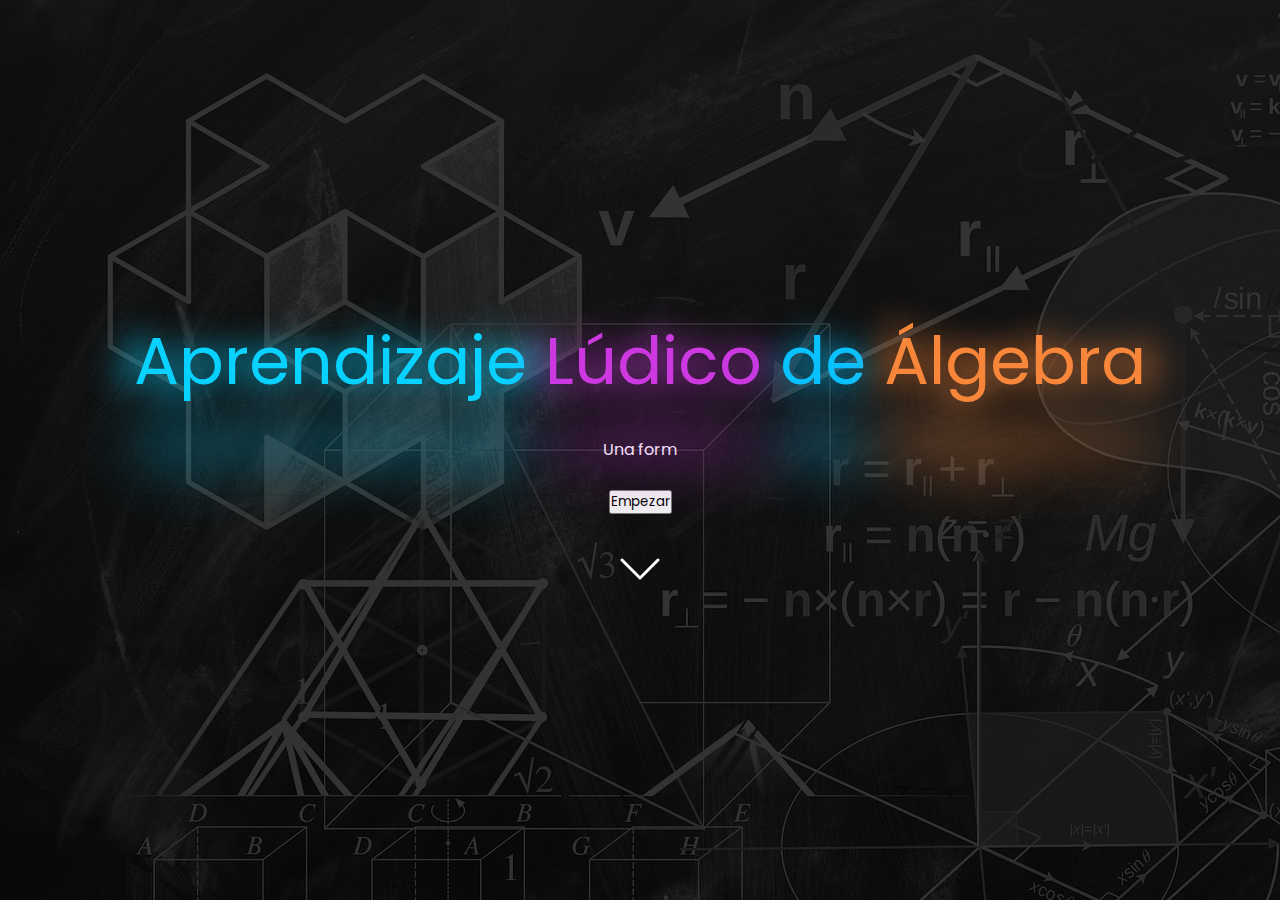
==== index.html @ 53b59df4 "Add files via upload" ====
<!DOCTYPE html>
<html lang="es">

<head>
  <meta charset="UTF-8" />
  <meta http-equiv="X-UA-Compatible" content="IE=edge" />
  <meta name="viewport" content="width=device-width, initial-scale=1.0" />

  
  <link rel="stylesheet" href="style.css" />
  <link rel="preconnect" href="https://fonts.googleapis.com">
  <link rel="preconnect" href="https://fonts.gstatic.com" crossorigin>
  <link href="https://fonts.googleapis.com/css2?family=Poppins&display=swap" rel="stylesheet">
  <link href="https://cdn.jsdelivr.net/npm/bootstrap@5.2.2/dist/css/bootstrap.min.css" rel="stylesheet"
    integrity="sha384-Zenh87qX5JnK2Jl0vWa8Ck2rdkQ2Bzep5IDxbcnCeuOxjzrPF/et3URy9Bv1WTRi" crossorigin="anonymous" />
  <script src="https://cdn.jsdelivr.net/npm/bootstrap@5.2.2/dist/js/bootstrap.bundle.min.js"></script>
  <title>Aprendizaje Lúdico de Álgebra</title>
</head>

<body>
<div id="preloader">
  
</div>

  <header id="Cover" class="slide">
<!--
    <h1 id="Title">
      <span>Aprendizaje Lúdico de Álgebra</span>
    </h1>
    -->
    <div class="container">
      <span style="--l: 'Aprendizaje';">Aprendizaje </span>
      <span style="--l: 'Lúdico';">Lúdico </span>
      <span style="--l: 'de';">de </span>
      <span style="--l: 'Álgebra';">Álgebra</span>
    </div>
    <p id="CoverText">Una forma sencilla de aprender</p>
    <a href="./NotFound.html">    <button type="button" class="btn btn-outline-info btn-lg">Empezar</button></a>

    <a href="#Content" class="next" id="down_arrow">   
      <svg xmlns="http://www.w3.org/2000/svg" width="16" height="16" fill="currentColor" class="bi bi-chevron-down" viewBox="0 0 16 16">
        <path fill-rule="evenodd" d="M1.646 4.646a.5.5 0 0 1 .708 0L8 10.293l5.646-5.647a.5.5 0 0 1 .708.708l-6 6a.5.5 0 0 1-.708 0l-6-6a.5.5 0 0 1 0-.708z"/>
      </svg>
    </a>

  </header>

  <div id="Content" class="slide">
    <div class="container-fluid p-4 d-flex justify-content-center align-items-center text-dark" id="ContentTitle">
      <p class="h2 my-3">Contenido</p>
      <a href="#Cover" class="back">   
        <svg xmlns="http://www.w3.org/2000/svg" width="45" height="30" fill="currentColor" class="bi bi-arrow-up-circle-fill" viewBox="0 0 16 16">
          <path d="M16 8A8 8 0 1 0 0 8a8 8 0 0 0 16 0zm-7.5 3.5a.5.5 0 0 1-1 0V5.707L5.354 7.854a.5.5 0 1 1-.708-.708l3-3a.5.5 0 0 1 .708 0l3 3a.5.5 0 0 1-.708.708L8.5 5.707V11.5z"/>
        </svg>
      </a>
    </div>

    <div class="row text-light" id="Sb1">
      <div class="col-md-6 p-4 my-2 d-flex justify-content-center align-items-center">
        <p class="h3">Introducción al álgebra</p>
      </div>
      <div class="col-md-6 p-4 my-2 d-flex justify-content-center" id="content-text">
        <p>
          Lorem ipsum dolor sit amet, consectetur adipisicing elit. Adipisci sed
          unde magnam quo perferendis aperiam. <br />
          <br />
          <a href="./Tema1.html" class="btn btn-light" id="contentButton"><span>Ir a la lección</span></a>
        </p>
      </div>
    </div>

    <div class="row text-light" id="Sb2">
      <div class="col-md-6 p-4 my-2 d-flex justify-content-center align-items-center">
        <p class="h3">Elementos de una expresión algebraica</p>
      </div>
      <div class="col-md-6 p-4 my-2 d-flex justify-content-center" id="content-text">
        <p>
          Lorem ipsum dolor sit amet, consectetur adipisicing elit. Adipisci sed
          unde magnam quo perferendis aperiam. <br />
          <br />
          <a href="./Tema1.html" class="btn btn-light disabled" id="contentButton"><span>Ir a la lección</span></a>
        </p>
      </div>
    </div>

    <div class="row text-light" id="Sb3">
      <div class="col-md-6 p-4 my-2 d-flex justify-content-center align-items-center">
        <p class="h3">Traducción de expresiones algebraicas</p>
      </div>
      <div class="col-md-6 p-4 my-2 d-flex justify-content-center" id="content-text">
        <p>
          Lorem ipsum dolor sit amet, consectetur adipisicing elit. Adipisci sed
          unde magnam quo perferendis aperiam. <br />
          <br />
          <a href="./Tema1.html" class="btn btn-light disabled" id="contentButton"><span>Ir a la lección</span></a>
        </p>
      </div>
    </div>
  </div>

<script>
  function typeEffect(element, speed) {
    var text = element.innerHTML;
    element.innerHTML = "";
     var i = 0;

     var timer = setInterval(function() {
    if (i < text.length) {
      element.append(text.charAt(i));
      i++;
    } else {
      clearInterval(timer);
    }
  }, speed);
}


// application
var speed = 75;
var p = document.querySelector('#CoverText');



// type affect to body
setTimeout(function(){
  p.style.display = "inline-block";
  typeEffect(p, speed);
});


</script>

<script>

var loader = document.getElementById("preloader");

window.addEventListener("load", function(){
  loader.style.display = "none";

})

</script>

</body>

</html>
---- style.css ----
* {
  padding: 0;
  margin: 0;
  font-family: 'Poppins', sans-serif;
}

#preloader{
  background: #00171f url(./assets/preloader1.gif) no-repeat center center;
  height: 100vh;
  width: 100%;
  position: fixed;
  z-index: 100;
}



/*-------------------------Portada---------------------------------*/
#Cover {
  background: url(./assets/Fondo\ 2.jpg) rgba(0, 0, 0, 0.8);
  background-blend-mode: darken;
  height: calc(100vh - 40px);
  color: rgb(255, 255, 255);
  display: flex;
  justify-content: center;
  align-items: center;
  flex-direction: column;
  height: 100vh;
  margin-top: 0px;
  margin-bottom: 0px;
  margin-left: 0px;
  margin-right: 0px;
  position: absolute;
  overflow: hidden;
  top: 0;
}

#Title {
  /*background-color: rgba(255, 255, 255, 0.06);*/
  font-size: 400%;
  /*font-weight: 900;*/
  text-align: center;
  margin-top: 5%;
}
.container{
  text-align: center;
}

.container span{
  font-size: 50pt;
  position: relative;
  cursor: pointer;
  transition: all 300ms ease-in-out;
}

.container span::before{
  content: var(--l);
  position: absolute;
  transform: scale(1.1);
  filter: blur(15px);
}

.container span::after{
  content: var(--l);
  position: absolute;
  top: 80%;
  left: 0;
  filter: blur(30px);
  transform: rotateX('50deg');
}

.container span:hover{
  filter: contrast(500%);
}

.container span:nth-child(1){
  color: #09d2ff;
}
.container span:nth-child(2){
  color: #cd39e1;
}
.container span:nth-child(3){
  color: #09c2ff;
}
.container span:nth-child(4){
  color: #f8873b;
}

#CoverText {
  /*background-color: transparent;
  background-color: rgba(255, 255, 255, 0.06);*/
  width: 30%;
  text-align: center;
  padding: 2%;
  /*font-weight: 800;*/
}

#StartButton {
  /*background-color: transparent;
  background-color: rgba(255, 255, 255, 0.06);
  border: transparent;*/
  color: black;
  font-size: larger;
  padding: 10px 10px;
  margin-top: 10px;
}

#down_arrow {
  transform: scale(3);
  background-color: transparent;
  margin-top: 50px;
  color: #ffffff;
}

#down_arrow:hover {
  cursor: pointer;
}

#collapsibleNavbar{
  text-align: center;
}
/*--------------------------------------------Sección de Contenido------------------------------------------*/
#Content{
  background: #ffffff;
}

#Sb1{
  background: #00171f;
}

#Sb2{
  background-color: #003459;
}

#Sb3{
  background-color: #007ea7;
}

#contentButton {
  border-radius: 15px;
  background-color: #ffffff;
  border: none;
  color: negro;
  text-align: center;
  font-size: 18px;
  padding: 12px;
  width: 200px;
  transition: all 0.5s;
  cursor: pointer;
  margin: 2px;
}

#contentButton span {
  cursor: pointer;
  display: inline-block;
  position: relative;
  transition: 0.5s;
}

#contentButton span:after {
  content: '\00bb';
  position: absolute;
  opacity: 0;
  top: 0;
  right: -20px;
  transition: 0.5s;
}

#contentButton:hover span {
  padding-right: 25px;
}

#contentButton:hover span:after {
  opacity: 1;
  right: 0;
}

.slide{
  position: relative;
  width: 100%;
  height: 0;
  overflow: hidden;
  -webkit-transition: all 700ms ease-out;
  -moz-transition: all 700ms ease-out;
  transition: all 700ms ease-out;
}

.slide:target{
  height: 100vh;
}


.back{
  color: rgb(0, 0, 0);
}
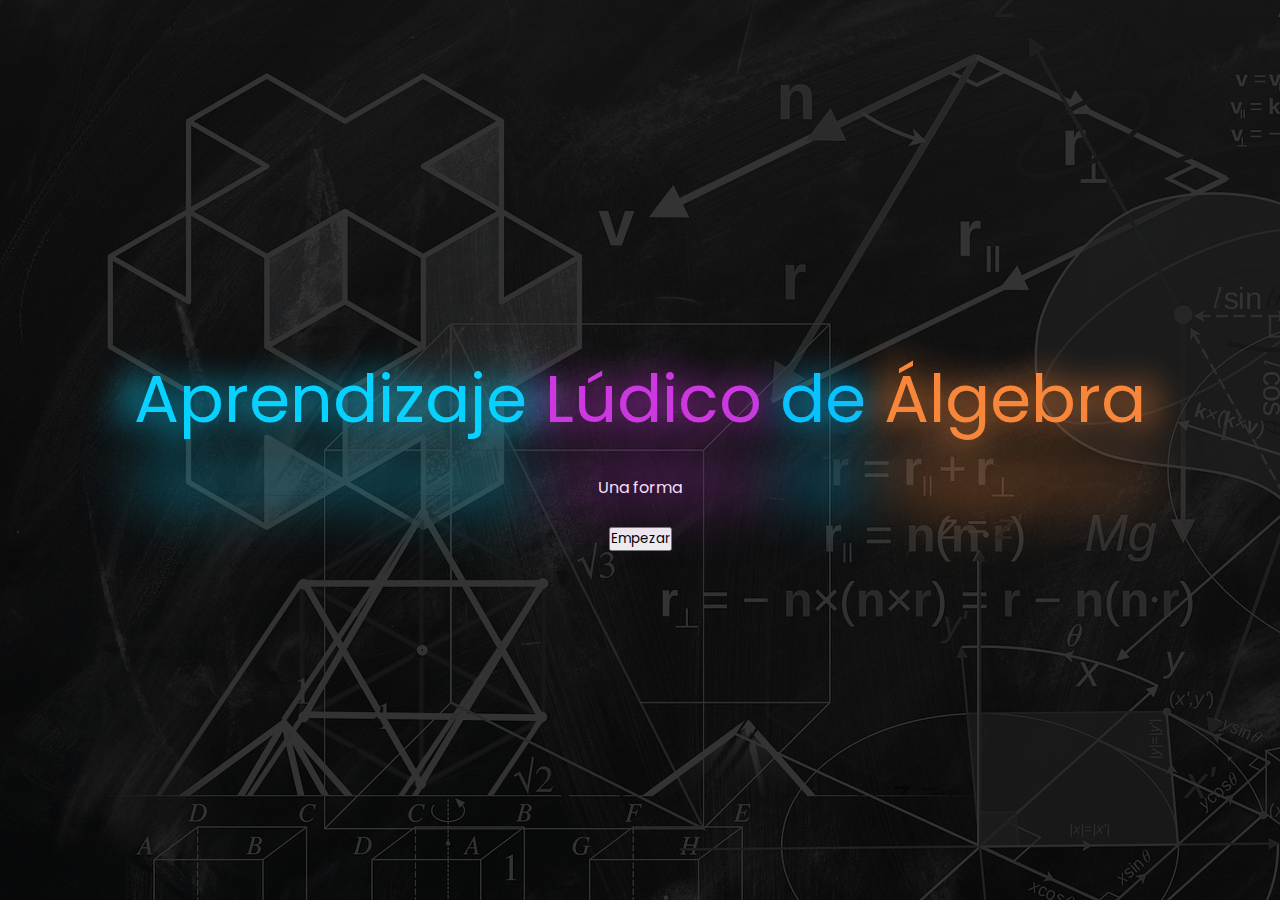
==== commit c794b977: "Add files via upload" ====
--- a/index.html
+++ b/index.html
@@ -35,13 +35,13 @@
       <span style="--l: 'Álgebra';">Álgebra</span>
     </div>
     <p id="CoverText">Una forma sencilla de aprender</p>
-    <a href="./NotFound.html">    <button type="button" class="btn btn-outline-info btn-lg">Empezar</button></a>
+    <a href="#Content">    <button type="button" class="btn btn-outline-info btn-lg">Empezar</button></a>
 
-    <a href="#Content" class="next" id="down_arrow">   
+    <!--<a href="#Content" class="next" id="down_arrow">   
       <svg xmlns="http://www.w3.org/2000/svg" width="16" height="16" fill="currentColor" class="bi bi-chevron-down" viewBox="0 0 16 16">
         <path fill-rule="evenodd" d="M1.646 4.646a.5.5 0 0 1 .708 0L8 10.293l5.646-5.647a.5.5 0 0 1 .708.708l-6 6a.5.5 0 0 1-.708 0l-6-6a.5.5 0 0 1 0-.708z"/>
       </svg>
-    </a>
+    </a>-->
 
   </header>
 
@@ -56,13 +56,12 @@
     </div>
 
     <div class="row text-light" id="Sb1">
-      <div class="col-md-6 p-4 my-2 d-flex justify-content-center align-items-center">
+      <div class="col-md-6 d-flex justify-content-center align-items-center">
         <p class="h3">Introducción al álgebra</p>
       </div>
-      <div class="col-md-6 p-4 my-2 d-flex justify-content-center" id="content-text">
+      <div class="col-md-6 d-flex justify-content-center align-items-center" id="content-text">
         <p>
-          Lorem ipsum dolor sit amet, consectetur adipisicing elit. Adipisci sed
-          unde magnam quo perferendis aperiam. <br />
+          Diferencia entre el álgebra y la aritmética, Ejemplos de problemas de álgebra y aritmética, Expresiones matemáticas y Ejemplos de ecuaciones matemáticas. <br />
           <br />
           <a href="./Tema1.html" class="btn btn-light" id="contentButton"><span>Ir a la lección</span></a>
         </p>
@@ -70,29 +69,40 @@
     </div>
 
     <div class="row text-light" id="Sb2">
-      <div class="col-md-6 p-4 my-2 d-flex justify-content-center align-items-center">
+      <div class="col-md-6 d-flex justify-content-center align-items-center">
         <p class="h3">Elementos de una expresión algebraica</p>
       </div>
-      <div class="col-md-6 p-4 my-2 d-flex justify-content-center" id="content-text">
+      <div class="col-md-6 d-flex justify-content-start align-items-center" id="content-text">
         <p>
-          Lorem ipsum dolor sit amet, consectetur adipisicing elit. Adipisci sed
-          unde magnam quo perferendis aperiam. <br />
+          Definición, Elementos de un término algebraico y Ejemplos de un término algebraico. <br />
           <br />
-          <a href="./Tema1.html" class="btn btn-light disabled" id="contentButton"><span>Ir a la lección</span></a>
+          <a href="./Tema2.html" class="btn btn-light" id="contentButton"><span>Ir a la lección</span></a>
         </p>
       </div>
     </div>
 
     <div class="row text-light" id="Sb3">
-      <div class="col-md-6 p-4 my-2 d-flex justify-content-center align-items-center">
+      <div class="col-md-6 d-flex justify-content-center align-items-center">
         <p class="h3">Traducción de expresiones algebraicas</p>
       </div>
-      <div class="col-md-6 p-4 my-2 d-flex justify-content-center" id="content-text">
+      <div class="col-md-6 d-flex justify-content-start align-items-center" id="content-text">
         <p>
-          Lorem ipsum dolor sit amet, consectetur adipisicing elit. Adipisci sed
-          unde magnam quo perferendis aperiam. <br />
+          Interpretación, Ejemplos de traducción de expresiones. <br />
           <br />
-          <a href="./Tema1.html" class="btn btn-light disabled" id="contentButton"><span>Ir a la lección</span></a>
+          <a href="./Tema3.html" class="btn btn-light" id="contentButton"><span>Ir a la lección</span></a>
+        </p>
+      </div>
+    </div>
+
+    <div class="row text-light" id="Sb4">
+      <div class="col-md-6 d-flex justify-content-center align-items-center">
+        <p class="h3">Memorama</p>
+      </div>
+      <div class="col-md-6 d-flex justify-content-start align-items-center" id="content-text">
+        <p>
+          Un clásico juego que pondrá a prueba tus conocimientos. <br />
+          <br />
+          <a href="./JuegoMenu.html" class="btn btn-light" id="contentButton"><span>Jugar</span></a>
         </p>
       </div>
     </div>
--- a/style.css
+++ b/style.css
@@ -125,14 +125,22 @@
 
 #Sb1{
   background: #00171f;
+  height: 22vh;
 }
 
 #Sb2{
   background-color: #003459;
+  height: 22vh;
 }
 
 #Sb3{
   background-color: #007ea7;
+  height: 22vh;
+}
+
+#Sb4{
+  background-color: #00a8e8;
+  height: 22vh;
 }
 
 #contentButton {
